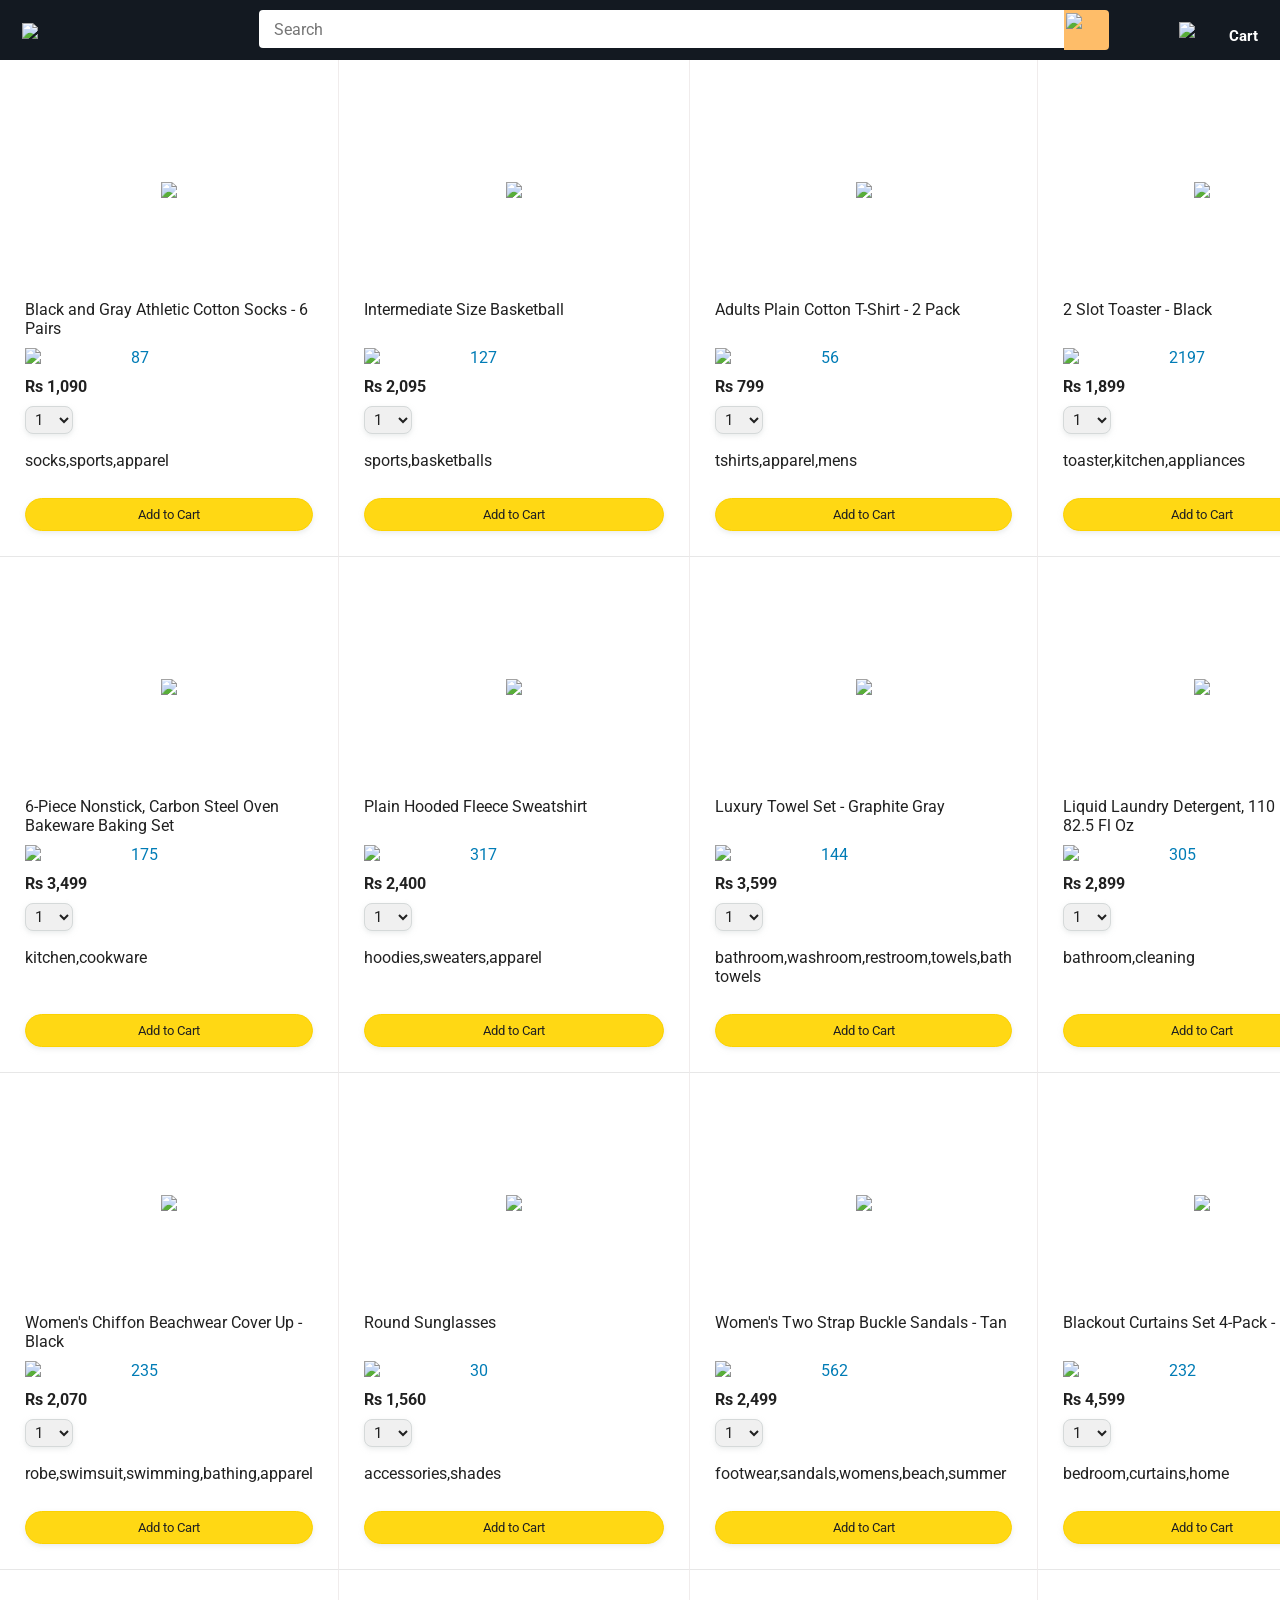
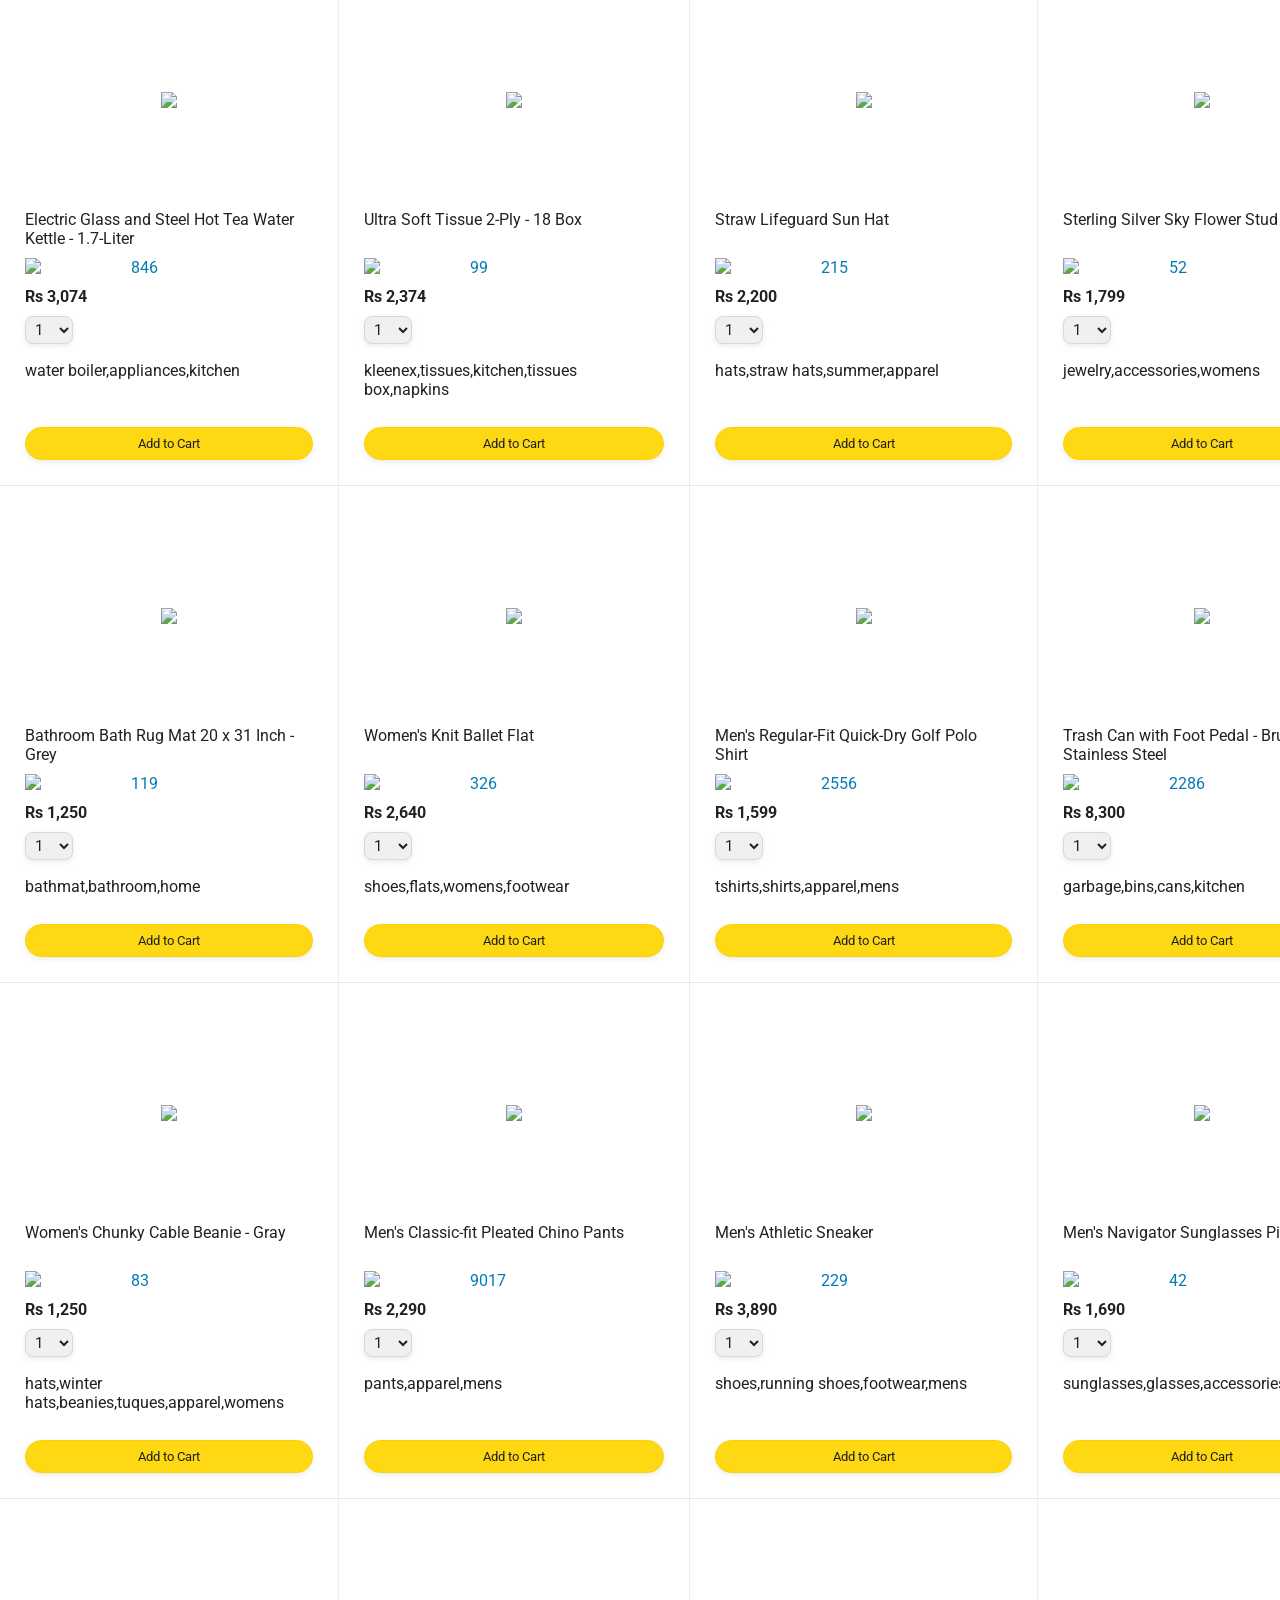
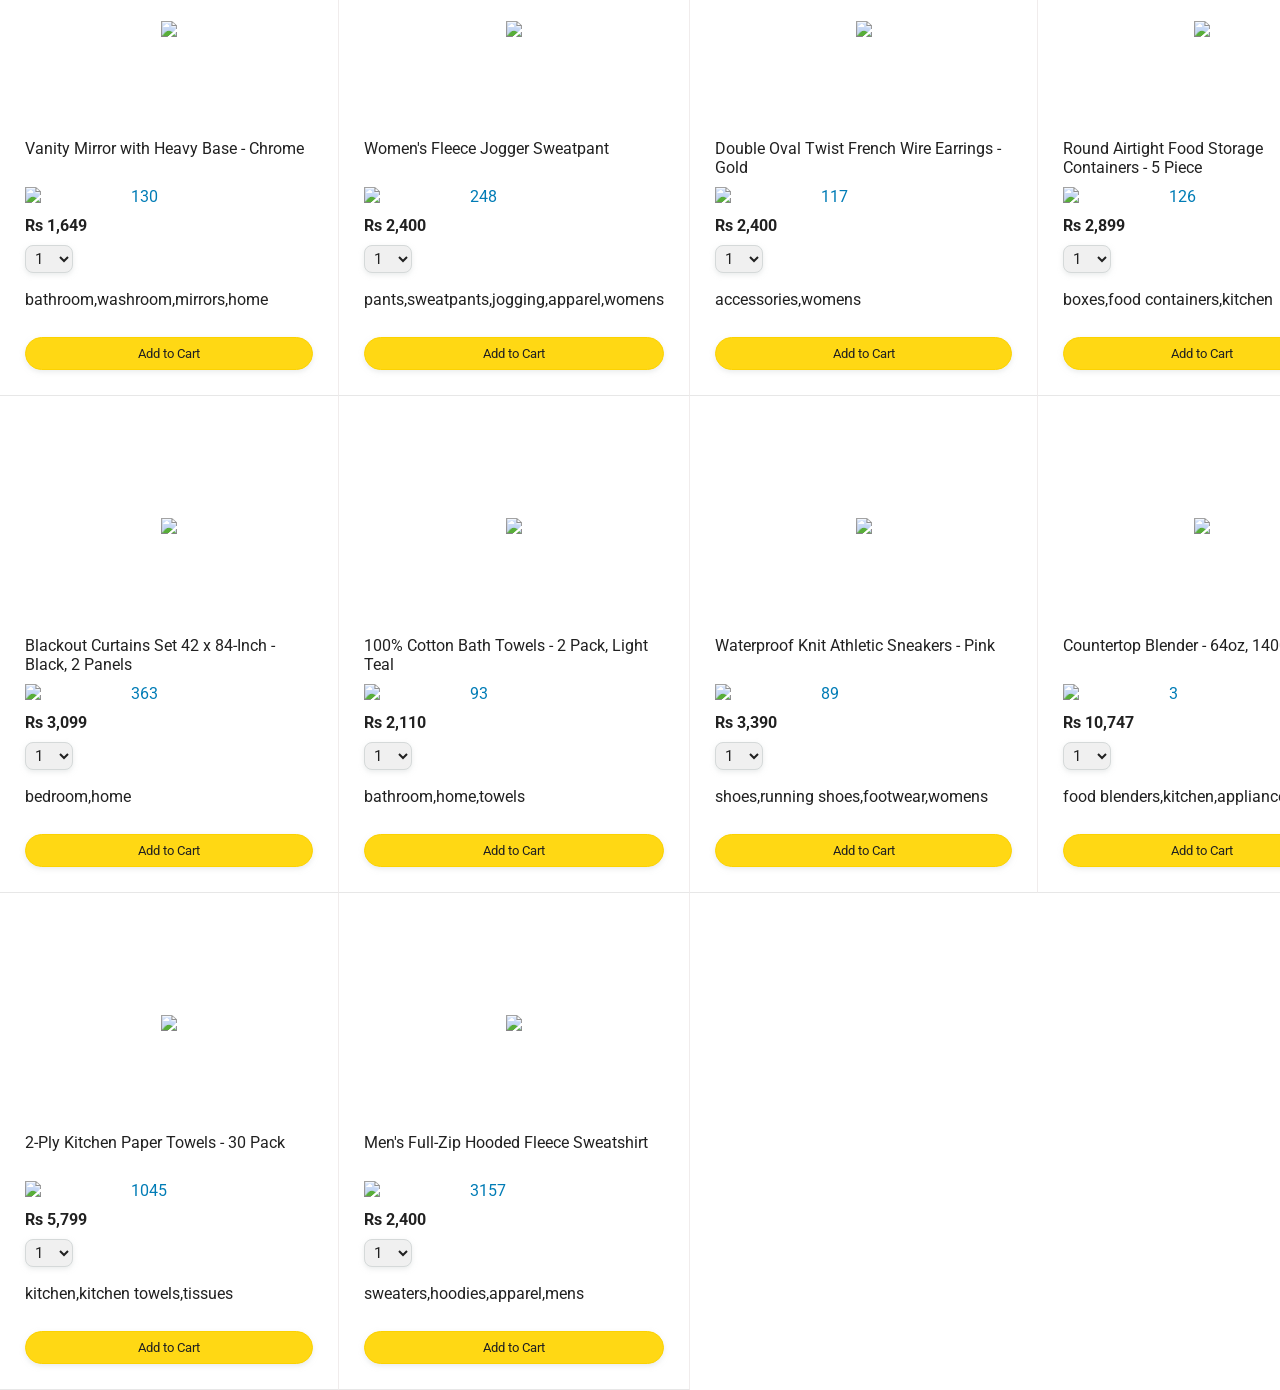
==== index.html @ 48f40601 "Rename amazon.html to index.html" ====
<!DOCTYPE html >
<html>

  <head>
    <title>Amazon</title>

    <!-- This code is needed for responsive design to work.
      (Responsive design = make the website look good on
      smaller screen sizes like a phone or a tablet). -->
    <meta name="viewport" content="width=device-width, initial-scale=1">

    <!-- Load a font called Roboto from Google Fonts. -->
    <link rel="preconnect" href="https://fonts.googleapis.com">
    <link rel="preconnect" href="https://fonts.gstatic.com" crossorigin>
    <link href="https://fonts.googleapis.com/css2?family=Roboto:wght@400;500;700&display=swap" rel="stylesheet">

    <!-- Here are the CSS files for this page. -->
    <link rel="stylesheet" href="styles/shared/general.css">
    <link rel="stylesheet" href="styles/shared/amazon-header.css">
    <link rel="stylesheet" href="styles/pages/amazon.css">
  </head>

  <body>
    <div class="amazon-header">
      <div class="amazon-header-left-section">
        <a href="amazon.html" class="header-link">
          <img class="amazon-logo" src="images/amazon-logo-white.png">
          <img class="amazon-mobile-logo" src="images/amazon-mobile-logo-white.png">
        </a>
      </div>

      <div class="amazon-header-middle-section">
        <input class="search-bar" type="text" placeholder="Search">

        <div class="search-button">
          <img class="search-icon" src="images/icons/search-icon.png">
        </div>
      </div>

     

        <a class="cart-link header-link" href="checkout.html">
          <img class="cart-icon" src="images/icons/cart-icon.png">
          <div class="cart-quantity cart-total"></div>
          <div class="cart-text">Cart</div>
        </a>
      </div>
    </div>

    <div class="main">
      <div class="products-grid  container-grid">
        <div class="product-container">
          <div class="product-image-container">
            <img class="product-image" src="images/products/athletic-cotton-socks-6-pairs.jpg">
          </div>

          <div class="product-name limit-text-to-2-lines">
            Black and Gray Athletic Cotton Socks - 6 Pairs
          </div>

          <div class="product-rating-container">
            <img class="product-rating-stars" src="images/ratings/rating-45.png">
            <div class="product-rating-count link-primary">
              87
            </div>
          </div>

          <div class="product-price">
            $10.90
          </div>

          <div class="product-quantity-container">
            <select>
              <option selected value="1">1</option>
              <option value="2">2</option>
              <option value="3">3</option>
              <option value="4">4</option>
              <option value="5">5</option>
              <option value="6">6</option>
              <option value="7">7</option>
              <option value="8">8</option>
              <option value="9">9</option>
              <option value="10">10</option>
            </select>
          </div>

          <div class="product-spacer"></div>

          <div class="added-to-cart">
            <img src="images/icons/checkmark.png">
            Added
          </div>

          <button class="add-to-cart-button button-primary">
            Add to Cart
          </button>
        </div>

        <div class="product-container">
          <div class="product-image-container">
            <img class="product-image" src="images/products/intermediate-composite-basketball.jpg">
          </div>

          <div class="product-name limit-text-to-2-lines">
            Intermediate Size Basketball
          </div>

          <div class="product-rating-container">
            <img class="product-rating-stars" src="images/ratings/rating-40.png">
            <div class="product-rating-count link-primary">
              127
            </div>
          </div>

          <div class="product-price">
            $20.95
          </div>

          <div class="product-quantity-container">
            <select>
              <option selected value="1">1</option>
              <option value="2">2</option>
              <option value="3">3</option>
              <option value="4">4</option>
              <option value="5">5</option>
              <option value="6">6</option>
              <option value="7">7</option>
              <option value="8">8</option>
              <option value="9">9</option>
              <option value="10">10</option>
            </select>
          </div>

          <div class="product-spacer"></div>

          <div class="added-to-cart  pop-up-msg">
            <img src="images/icons/checkmark.png">
            Added
          </div>

          <button class="add-to-cart-button button-primary">
            Add to Cart
          </button>
        </div>

        <div class="product-container">
          <div class="product-image-container">
            <img class="product-image" src="images/products/adults-plain-cotton-tshirt-2-pack-teal.jpg">
          </div>

          <div class="product-name limit-text-to-2-lines">
            Adults Plain Cotton T-Shirt - 2 Pack
          </div>

          <div class="product-rating-container">
            <img class="product-rating-stars" src="images/ratings/rating-45.png">
            <div class="product-rating-count link-primary">
              56
            </div>
          </div>

          <div class="product-price">
            $7.99
          </div>

          <div class="product-quantity-container">
            <select>
              <option selected value="1">1</option>
              <option value="2">2</option>
              <option value="3">3</option>
              <option value="4">4</option>
              <option value="5">5</option>
              <option value="6">6</option>
              <option value="7">7</option>
              <option value="8">8</option>
              <option value="9">9</option>
              <option value="10">10</option>
            </select>
          </div>

          <div class="product-spacer"></div>

          <div class="added-to-cart ">
            <img src="images/icons/checkmark.png">
            Added
          </div>

          <button class="add-to-cart-button button-primary">
            Add to Cart
          </button>
        </div>
      </div>
   <script type="module" src="scripts/amazon.js"></script>
    </div>
  
  </body>

</html>
---- styles/shared/general.css ----
body {
  font-family: Roboto, Arial;
  color: rgb(33, 33, 33);
  /* The <body> element has a default margin of 8px
     on all sides. This removes the default margins. */
  margin: 0;
}

/* <p> elements have a default margin on the top
   and bottom. This removes the default margins. */
p {
  margin: 0;
}

button {
  cursor: pointer;
}

select {
  cursor: pointer;
}

input, select, button {
  font-family: Roboto, Arial;
}

.button-primary {
  color: rgb(33, 33, 33);
  background-color: rgb(255, 216, 20);
  border: 1px solid rgb(252, 210, 0);
  border-radius: 8px;
  cursor: pointer;
  box-shadow: 0 2px 5px rgba(213, 217, 217, 0.5);
}

.button-primary:hover {
  background-color: rgb(247, 202, 0);
  border: 1px solid rgb(242, 194, 0);
}

.button-primary:active {
  background: rgb(255, 216, 20);
  border-color: rgb(252, 210, 0);
  box-shadow: none;
}

.button-secondary {
  color: rgb(33, 33, 33);
  background: white;
  border: 1px solid rgb(213, 217, 217);
  border-radius: 8px;
  cursor: pointer;
  box-shadow: 0 2px 5px rgba(213, 217, 217, 0.5);
}

.button-secondary:hover {
  background-color: rgb(247, 250, 250);
}

.button-secondary:active {
  background-color: rgb(237, 253, 255);
  box-shadow: none;
}

/* These styles will limit text to 2 lines. Anything
   beyond 2 lines will be replaced with "..."
   You can find this code by using an A.I. tool or by
   searching in Google.
   https://css-tricks.com/almanac/properties/l/line-clamp/ */
.limit-text-to-2-lines {
  display: -webkit-box;
  -webkit-line-clamp: 2;
  -webkit-box-orient: vertical;
  overflow: hidden;
}

.link-primary {
  color: rgb(1, 124, 182);
  cursor: pointer;
}

.link-primary:hover {
  color: rgb(196, 80, 0);
}

/* Styles for dropdown selectors. */
select {
  color: rgb(33, 33, 33);
  background-color: rgb(240, 240, 240);
  border: 1px solid rgb(213, 217, 217);
  border-radius: 8px;
  padding: 3px 5px;
  font-size: 15px;
  cursor: pointer;
  box-shadow: 0 2px 5px rgba(213, 217, 217, 0.5);
}

select:focus,
input:focus {
  outline: 2px solid rgb(255, 153, 0);
}
---- styles/shared/amazon-header.css ----
.amazon-header {
  background-color: rgb(19, 25, 33);
  color: white;
  padding-left: 15px;
  padding-right: 15px;

  display: flex;
  align-items: center;
  justify-content: space-between;

  position: fixed;
  top: 0;
  left: 0;
  right: 0;
  height: 60px;
}

.amazon-header-left-section {
  width: 180px;
}

@media (max-width: 800px) {
  .amazon-header-left-section {
    width: unset;
  }
}

.header-link {
  display: inline-block;
  padding: 6px;
  border-radius: 2px;
  cursor: pointer;
  text-decoration: none;
  border: 1px solid rgba(0, 0, 0, 0);
}

.header-link:hover {
  border: 1px solid white;
}

.amazon-logo {
  width: 100px;
  margin-top: 5px;
}

.amazon-mobile-logo {
  display: none;
}

@media (max-width: 575px) {
  .amazon-logo {
    display: none;
  }

  .amazon-mobile-logo {
    display: block;
    height: 35px;
    margin-top: 5px;
  }
}

.amazon-header-middle-section {
  flex: 1;
  max-width: 850px;
  margin-left: 10px;
  margin-right: 10px;
  display: flex;
}

.search-bar {
  flex: 1;
  width: 0;
  font-size: 16px;
  height: 38px;
  padding-left: 15px;
  border: none;
  border-top-left-radius: 4px;
  border-bottom-left-radius: 4px;
  border-top-right-radius: 0;
  border-bottom-right-radius: 0;
}

.search-button {
  background-color: rgb(254, 189, 105);
  border: none;
  width: 45px;
  height: 40px;
  border-top-right-radius: 4px;
  border-bottom-right-radius: 4px;
  flex-shrink: 0;
}

.search-icon {
  height: 22px;
  margin-left: 2px;
  margin-top: 3px;
}

.amazon-header-right-section {
  width: 180px;
  flex-shrink: 0;
  display: flex;
  justify-content: end;
}

.orders-link {
  color: white;
}

.returns-text {
  display: block;
  font-size: 13px;
}

.orders-text {
  display: block;
  font-size: 15px;
  font-weight: 700;
}

.cart-link {
  color: white;
  display: flex;
  align-items: center;
  position: relative;
}

.cart-icon {
  width: 50px;
}

.cart-text {
  margin-top: 12px;
  font-size: 15px;
  font-weight: 700;
}

.cart-quantity {
  color: rgb(240, 136, 4);
  font-size: 16px;
  font-weight: 700;

  position: absolute;
  top: 4px;
  left: 22px;
  
  width: 26px;
  text-align: center;
}
---- styles/pages/amazon.css ----
.main {
  margin-top: 60px;
}

.products-grid {
  display: grid;

  /* - In CSS Grid, 1fr means a column will take up the
       remaining space in the grid.
     - If we write 1fr 1fr ... 1fr; 8 times, this will
       divide the grid into 8 columns, each taking up an
       equal amount of the space.
     - repeat(8, 1fr); is a shortcut for repeating "1fr"
       8 times (instead of typing out "1fr" 8 times).
       repeat(...) is a special property that works with
       display: grid; */
  grid-template-columns: repeat(8, 1fr);
}

/* @media is used to create responsive design (making the
   website look good on any screen size). This @media
   means when the screen width is 2000px or less, we
   will divide the grid into 7 columns instead of 8. */
@media (max-width: 2000px) {
  .products-grid {
    grid-template-columns: repeat(7, 1fr);
  }
}

/* This @media means when the screen width is 1600px or
   less, we will divide the grid into 6 columns. */
@media (max-width: 1600px) {
  .products-grid {
    grid-template-columns: repeat(5, 1fr);
  }
}

@media (max-width: 1300px) {
  .products-grid {
    grid-template-columns: repeat(5, 1fr);
  }
}

@media (max-width: 1000px) {
  .products-grid {
    grid-template-columns: repeat(4, 1fr);
  }
}

@media (max-width: 800px) {
  .products-grid {
    grid-template-columns: repeat(3, 1fr);
  }
}

@media (max-width: 575px) {
  .products-grid {
    grid-template-columns: repeat(2, 1fr);
  }
}

@media (max-width: 450px) {
  .products-grid {
    grid-template-columns: 1fr;
  }
}

.product-container {
  padding-top: 40px;
  padding-bottom: 25px;
  padding-left: 25px;
  padding-right: 25px;

  border-right: 1px solid rgb(240, 236, 236);
  border-bottom: 1px solid rgb(231, 231, 231);

  display: flex;
  flex-direction: column;
}

.product-image-container {
  display: flex;
  justify-content: center;
  align-items: center;

  height: 180px;
  margin-bottom: 20px;
}

.product-image {
  /* Images will overflow their container by default. To
    prevent this, we set max-width and max-height to 100%
    so they stay inside their container. */
  max-width: 100%;
  max-height: 100%;
}

.product-name {
  height: 40px;
  margin-bottom: 5px;
}

.product-rating-container {
  display: flex;
  align-items: center;
  margin-bottom: 10px;
}

.product-rating-stars {
  width: 100px;
  margin-right: 6px;
}

.product-rating-count {
  color: rgb(1, 124, 182);
  cursor: pointer;
  margin-top: 3px;
}

.product-price {
  font-weight: 700;
  margin-bottom: 10px;
}

.product-quantity-container {
  margin-bottom: 17px;
}

.product-spacer {
  flex: 1;
}

.added-to-cart {
  color: rgb(6, 125, 98);
  font-size: 16px;

  display: flex;
  align-items: center;
  margin-bottom: 8px;

  /* At first, the "Added to cart" message will
     be invisible. Use JavaScript to change the
     opacity and make it visible. */
  opacity:0;
  
}
.updated-cart{ 
  opacity:1;}

.added-to-cart img {
  height: 20px;
  margin-right: 5px;
}

.add-to-cart-button {
  width: 100%;
  padding: 8px;
  border-radius: 50px;
}
*{
  box-sizing: border-box; margin: 0px; padding: 0px;
}
body{
  overflow-x: hidden; width: 100%;
}
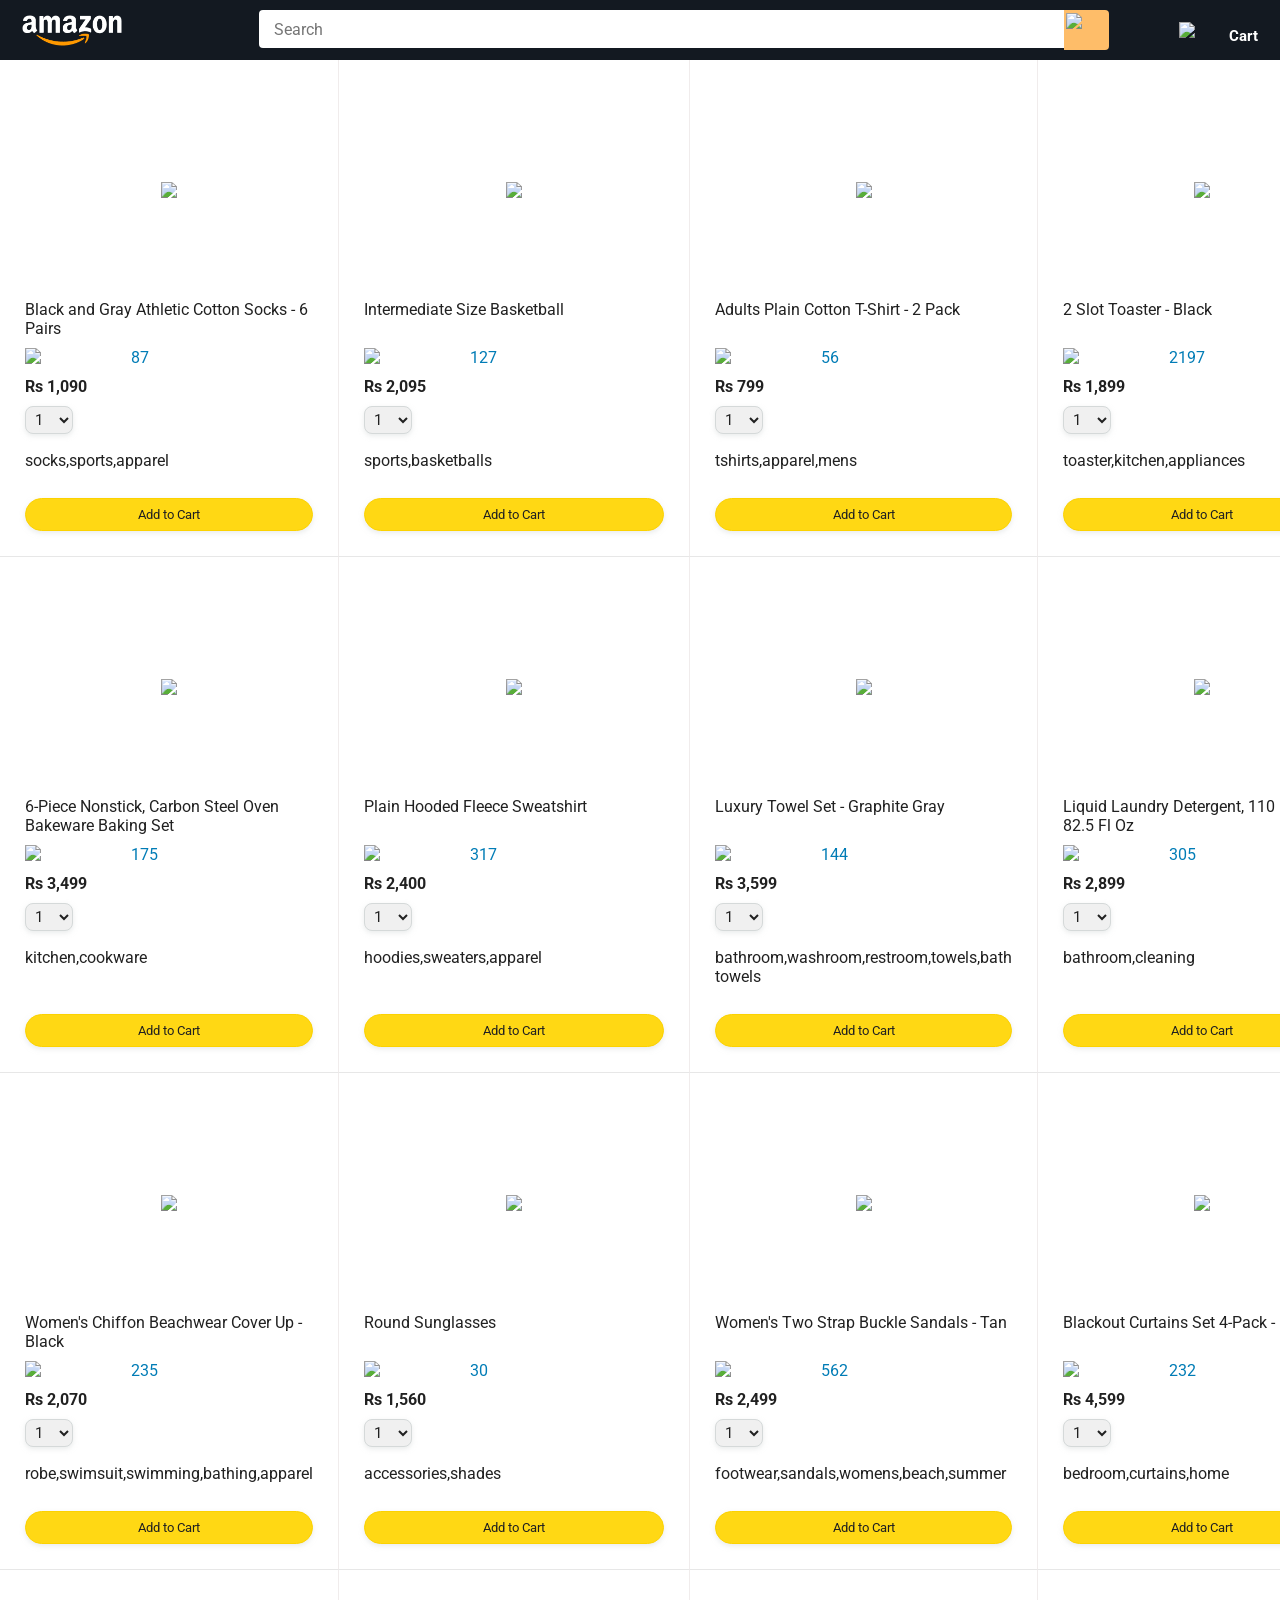
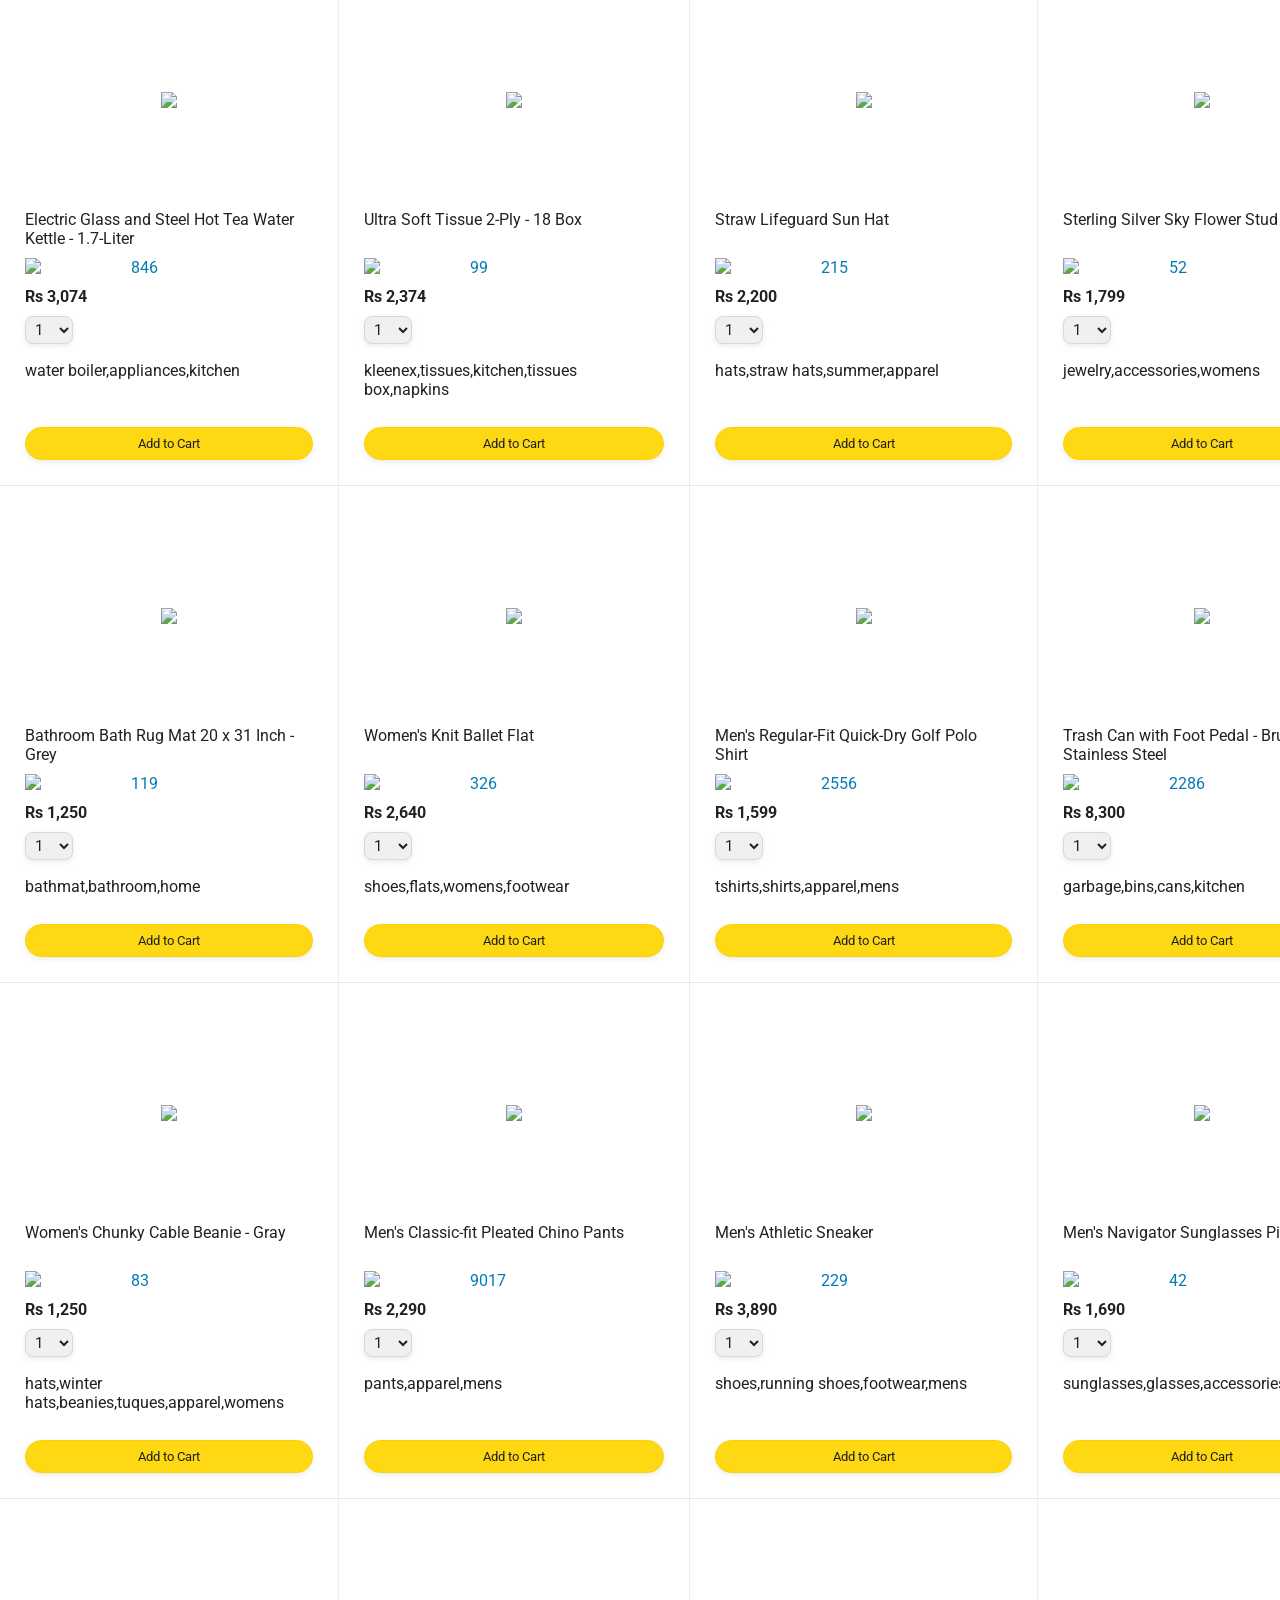
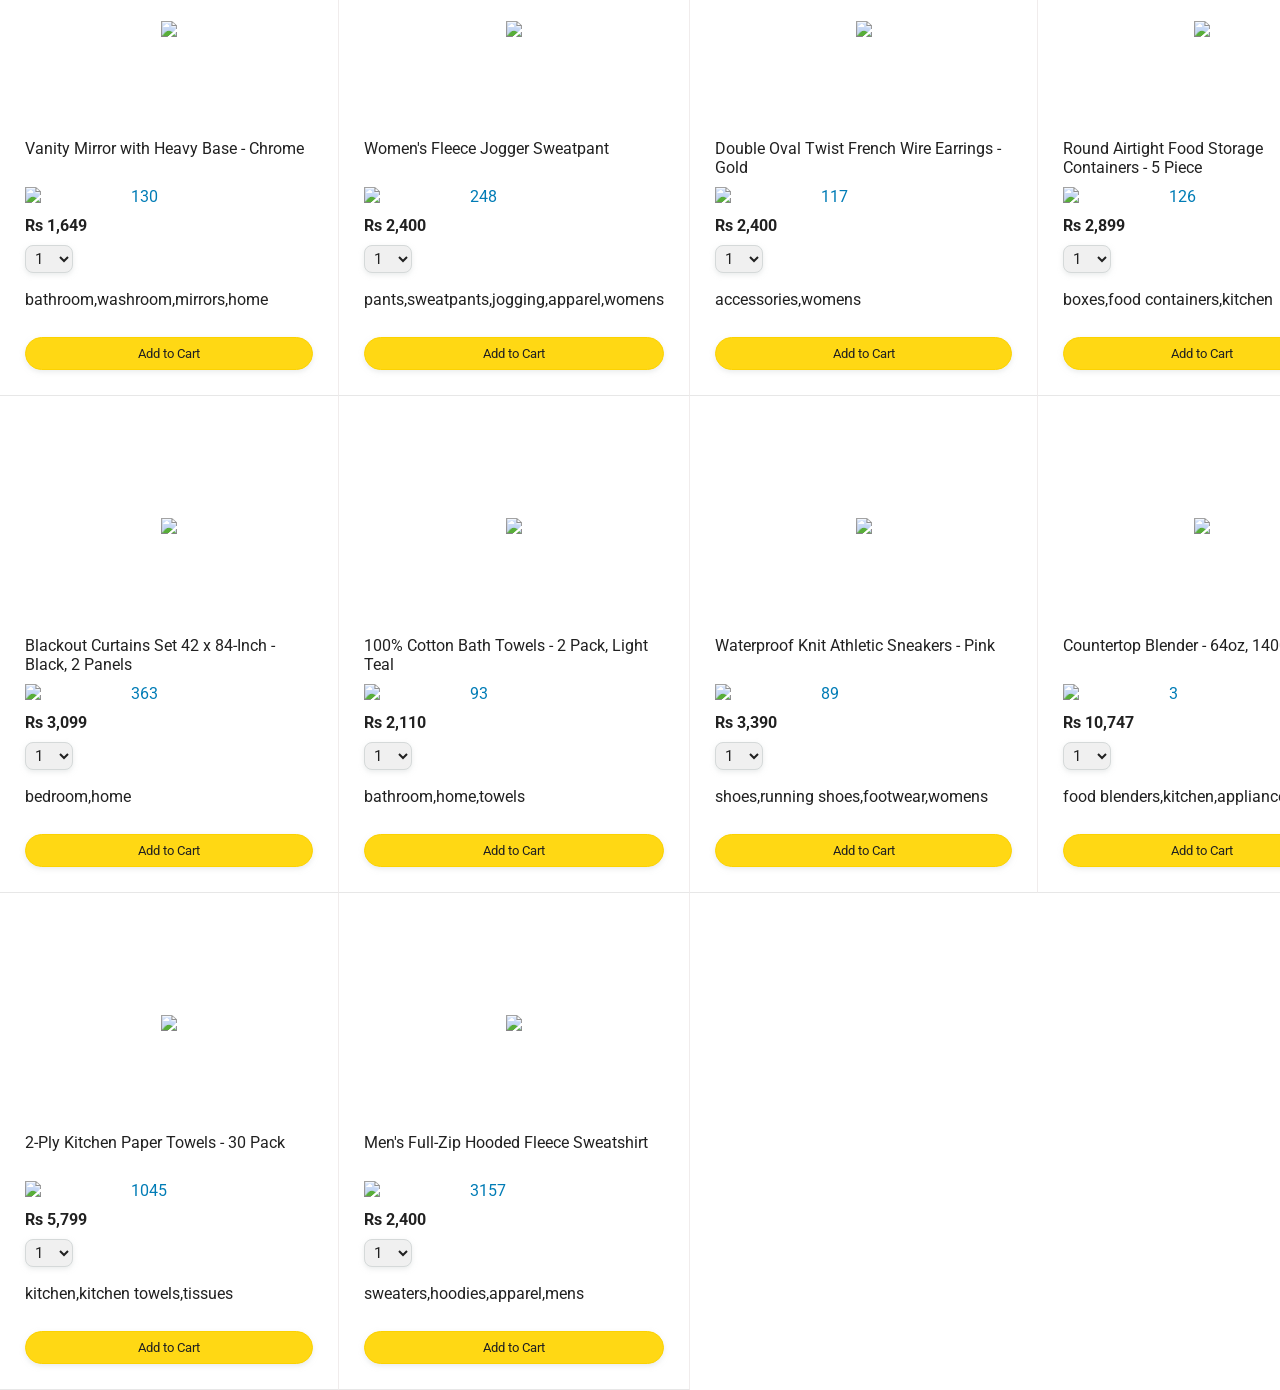
==== commit 93b6694a: "Update index.html for file paths" ====
--- a/index.html
+++ b/index.html
@@ -24,8 +24,8 @@
     <div class="amazon-header">
       <div class="amazon-header-left-section">
         <a href="amazon.html" class="header-link">
-          <img class="amazon-logo" src="images/amazon-logo-white.png">
-          <img class="amazon-mobile-logo" src="images/amazon-mobile-logo-white.png">
+          <img class="amazon-logo" src="amazon-logo-white.png">
+          <img class="amazon-mobile-logo" src="amazon-mobile-logo-white.png">
         </a>
       </div>
 
@@ -33,14 +33,14 @@
         <input class="search-bar" type="text" placeholder="Search">
 
         <div class="search-button">
-          <img class="search-icon" src="images/icons/search-icon.png">
+          <img class="search-icon" src="icons/search-icon.png">
         </div>
       </div>
 
      
 
         <a class="cart-link header-link" href="checkout.html">
-          <img class="cart-icon" src="images/icons/cart-icon.png">
+          <img class="cart-icon" src="icons/cart-icon.png">
           <div class="cart-quantity cart-total"></div>
           <div class="cart-text">Cart</div>
         </a>
@@ -51,7 +51,7 @@
       <div class="products-grid  container-grid">
         <div class="product-container">
           <div class="product-image-container">
-            <img class="product-image" src="images/products/athletic-cotton-socks-6-pairs.jpg">
+            <img class="product-image" src="products/athletic-cotton-socks-6-pairs.jpg">
           </div>
 
           <div class="product-name limit-text-to-2-lines">
@@ -59,7 +59,7 @@
           </div>
 
           <div class="product-rating-container">
-            <img class="product-rating-stars" src="images/ratings/rating-45.png">
+            <img class="product-rating-stars" src="ratings/rating-45.png">
             <div class="product-rating-count link-primary">
               87
             </div>
@@ -87,7 +87,7 @@
           <div class="product-spacer"></div>
 
           <div class="added-to-cart">
-            <img src="images/icons/checkmark.png">
+            <img src="icons/checkmark.png">
             Added
           </div>
 
@@ -134,7 +134,7 @@
           <div class="product-spacer"></div>
 
           <div class="added-to-cart  pop-up-msg">
-            <img src="images/icons/checkmark.png">
+            <img src="icons/checkmark.png">
             Added
           </div>
 
@@ -145,7 +145,7 @@
 
         <div class="product-container">
           <div class="product-image-container">
-            <img class="product-image" src="images/products/adults-plain-cotton-tshirt-2-pack-teal.jpg">
+            <img class="product-image" src="products/adults-plain-cotton-tshirt-2-pack-teal.jpg">
           </div>
 
           <div class="product-name limit-text-to-2-lines">
@@ -153,7 +153,7 @@
           </div>
 
           <div class="product-rating-container">
-            <img class="product-rating-stars" src="images/ratings/rating-45.png">
+            <img class="product-rating-stars" src="ratings/rating-45.png">
             <div class="product-rating-count link-primary">
               56
             </div>
@@ -181,7 +181,7 @@
           <div class="product-spacer"></div>
 
           <div class="added-to-cart ">
-            <img src="images/icons/checkmark.png">
+            <img src="icons/checkmark.png">
             Added
           </div>
 
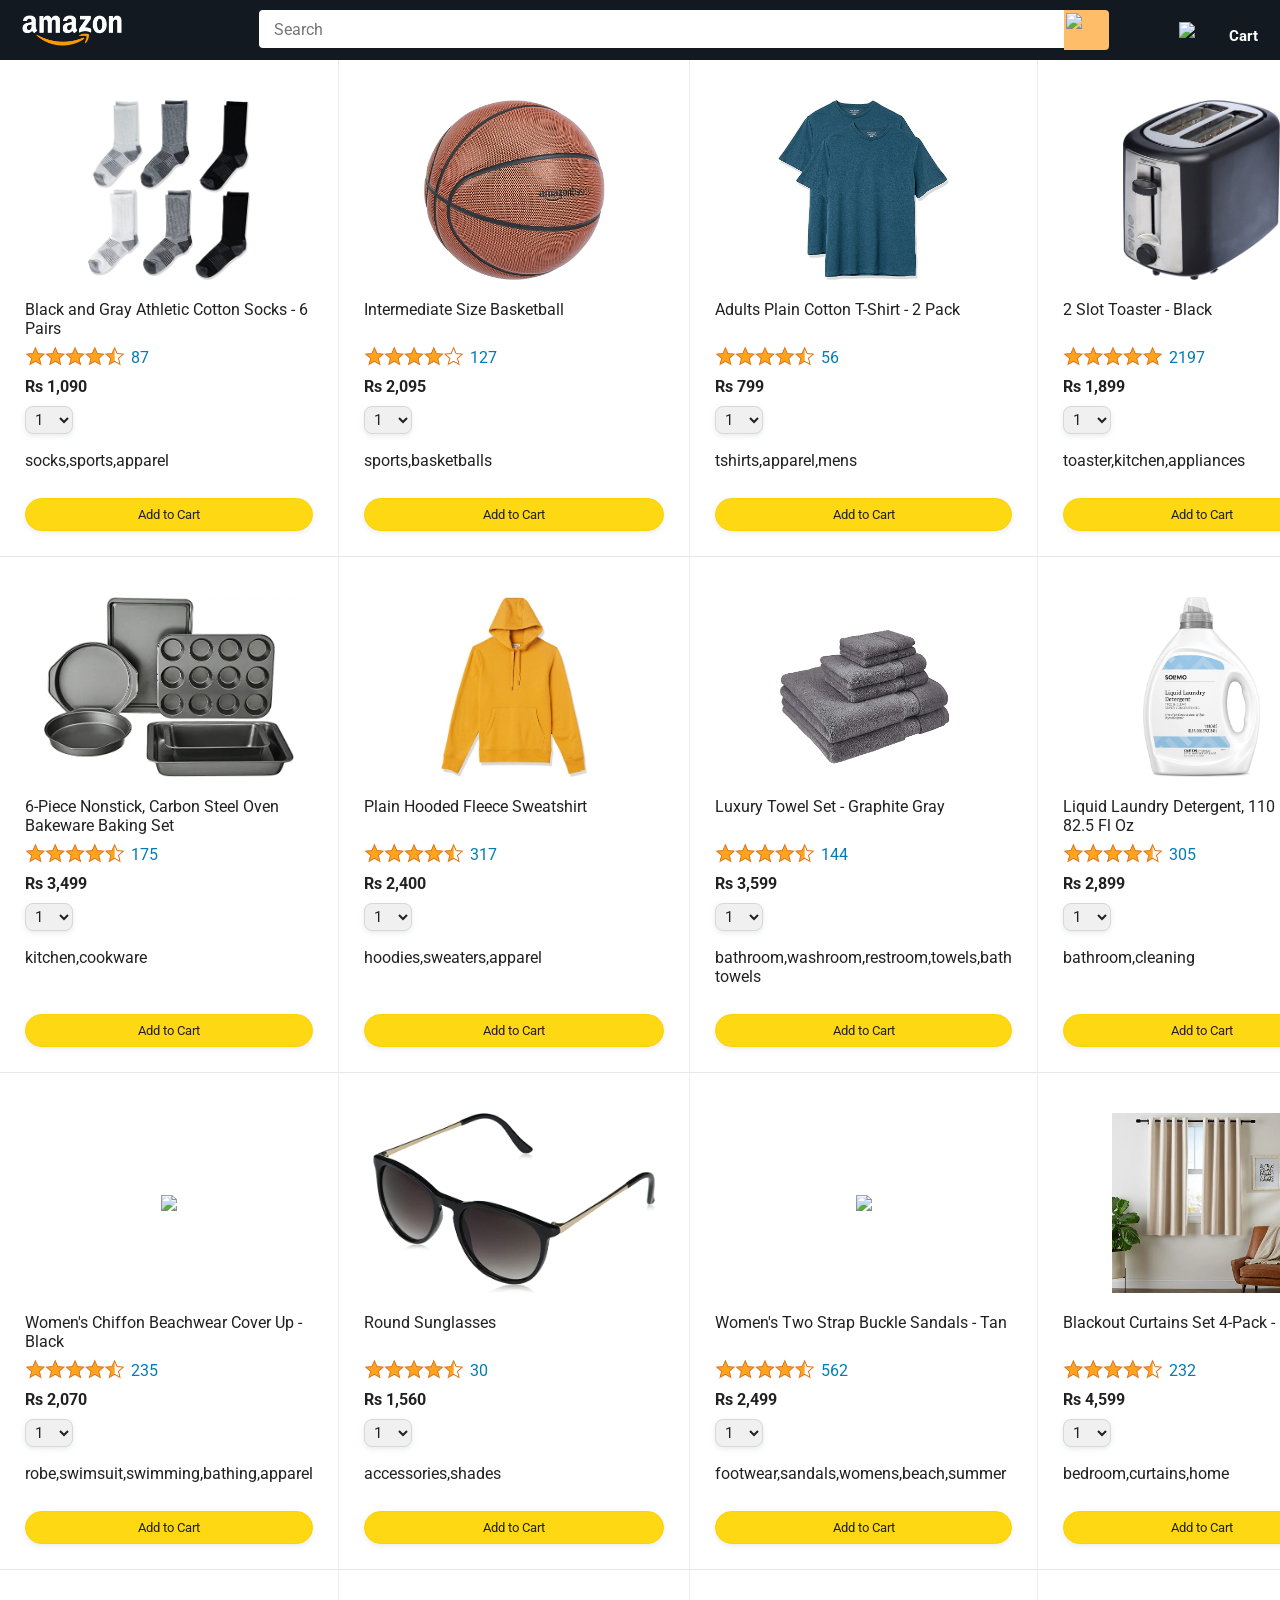
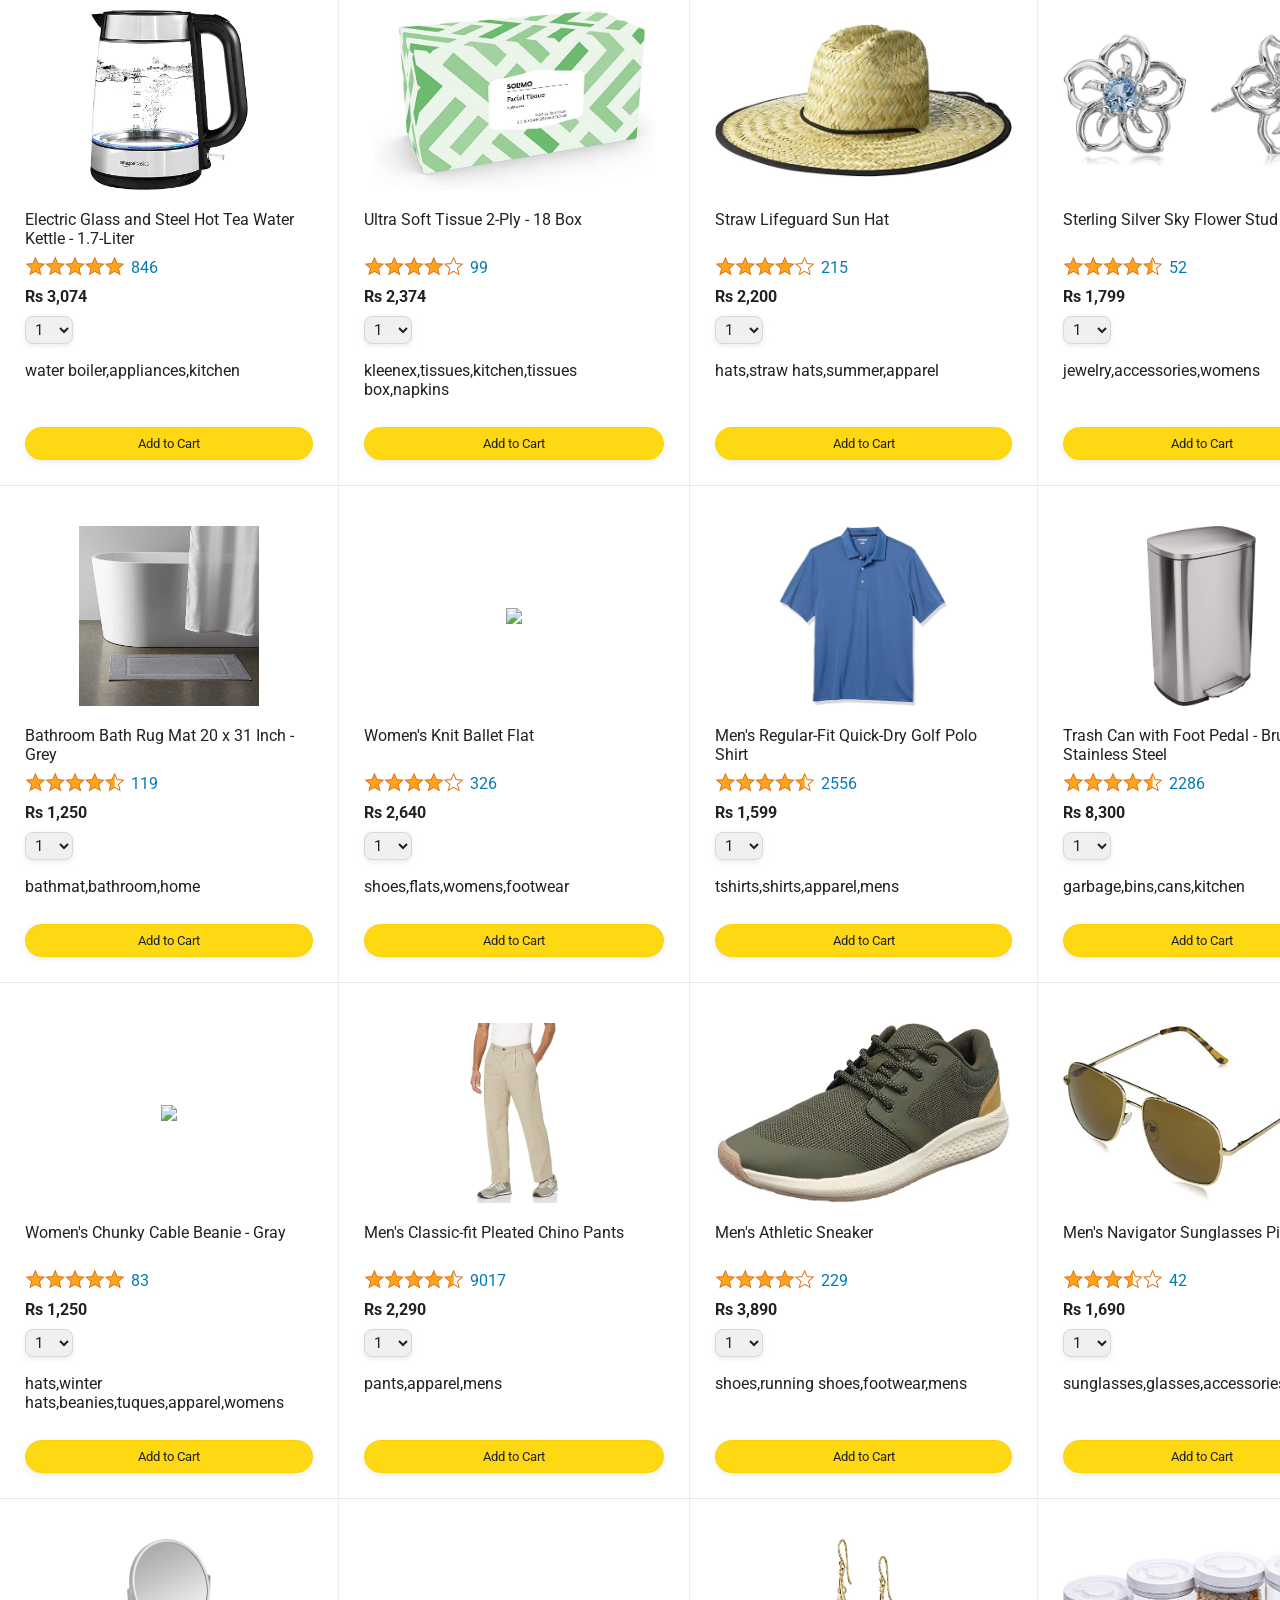
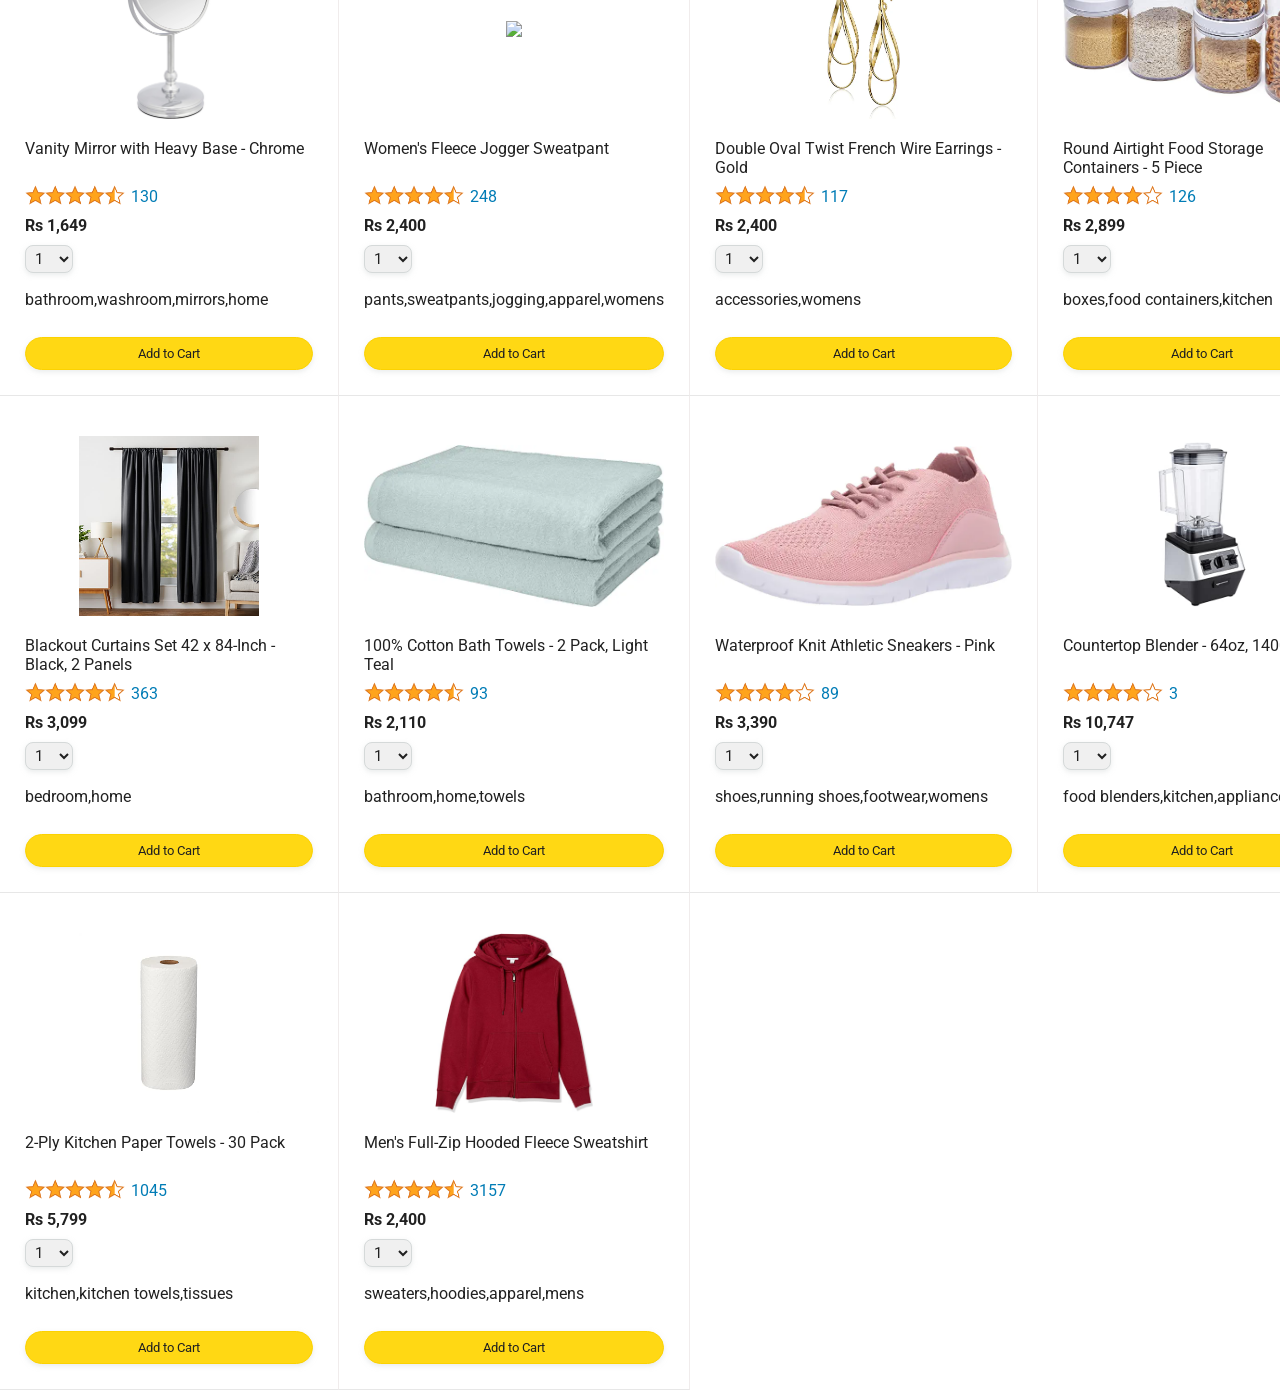
==== commit 2cbfe78e: "name changes for vercel" ====
--- a/index.html
+++ b/index.html
@@ -24,8 +24,8 @@
     <div class="amazon-header">
       <div class="amazon-header-left-section">
         <a href="amazon.html" class="header-link">
-          <img class="amazon-logo" src="amazon-logo-white.png">
-          <img class="amazon-mobile-logo" src="amazon-mobile-logo-white.png">
+          <img class="amazon-logo" src="images/amazon-logo-white.png">
+          <img class="amazon-mobile-logo" src="images/amazon-mobile-logo-white.png">
         </a>
       </div>
 
@@ -33,14 +33,14 @@
         <input class="search-bar" type="text" placeholder="Search">
 
         <div class="search-button">
-          <img class="search-icon" src="icons/search-icon.png">
+          <img class="search-icon" src="images/icons/search-icon.png">
         </div>
       </div>
 
      
 
         <a class="cart-link header-link" href="checkout.html">
-          <img class="cart-icon" src="icons/cart-icon.png">
+          <img class="cart-icon" src="images/icons/cart-icon.png">
           <div class="cart-quantity cart-total"></div>
           <div class="cart-text">Cart</div>
         </a>
@@ -51,7 +51,7 @@
       <div class="products-grid  container-grid">
         <div class="product-container">
           <div class="product-image-container">
-            <img class="product-image" src="products/athletic-cotton-socks-6-pairs.jpg">
+            <img class="product-image" src="images/products/athletic-cotton-socks-6-pairs.jpg">
           </div>
 
           <div class="product-name limit-text-to-2-lines">
@@ -59,7 +59,7 @@
           </div>
 
           <div class="product-rating-container">
-            <img class="product-rating-stars" src="ratings/rating-45.png">
+            <img class="product-rating-stars" src="images/ratings/rating-45.png">
             <div class="product-rating-count link-primary">
               87
             </div>
@@ -87,7 +87,7 @@
           <div class="product-spacer"></div>
 
           <div class="added-to-cart">
-            <img src="icons/checkmark.png">
+            <img src="images/icons/checkmark.png">
             Added
           </div>
 
@@ -134,7 +134,7 @@
           <div class="product-spacer"></div>
 
           <div class="added-to-cart  pop-up-msg">
-            <img src="icons/checkmark.png">
+            <img src="images/icons/checkmark.png">
             Added
           </div>
 
@@ -145,7 +145,7 @@
 
         <div class="product-container">
           <div class="product-image-container">
-            <img class="product-image" src="products/adults-plain-cotton-tshirt-2-pack-teal.jpg">
+            <img class="product-image" src="images/products/adults-plain-cotton-tshirt-2-pack-teal.jpg">
           </div>
 
           <div class="product-name limit-text-to-2-lines">
@@ -153,7 +153,7 @@
           </div>
 
           <div class="product-rating-container">
-            <img class="product-rating-stars" src="ratings/rating-45.png">
+            <img class="product-rating-stars" src="images/ratings/rating-45.png">
             <div class="product-rating-count link-primary">
               56
             </div>
@@ -181,7 +181,7 @@
           <div class="product-spacer"></div>
 
           <div class="added-to-cart ">
-            <img src="icons/checkmark.png">
+            <img src="images/icons/checkmark.png">
             Added
           </div>
 
@@ -195,4 +195,4 @@
   
   </body>
 
-</html>
+</html>
